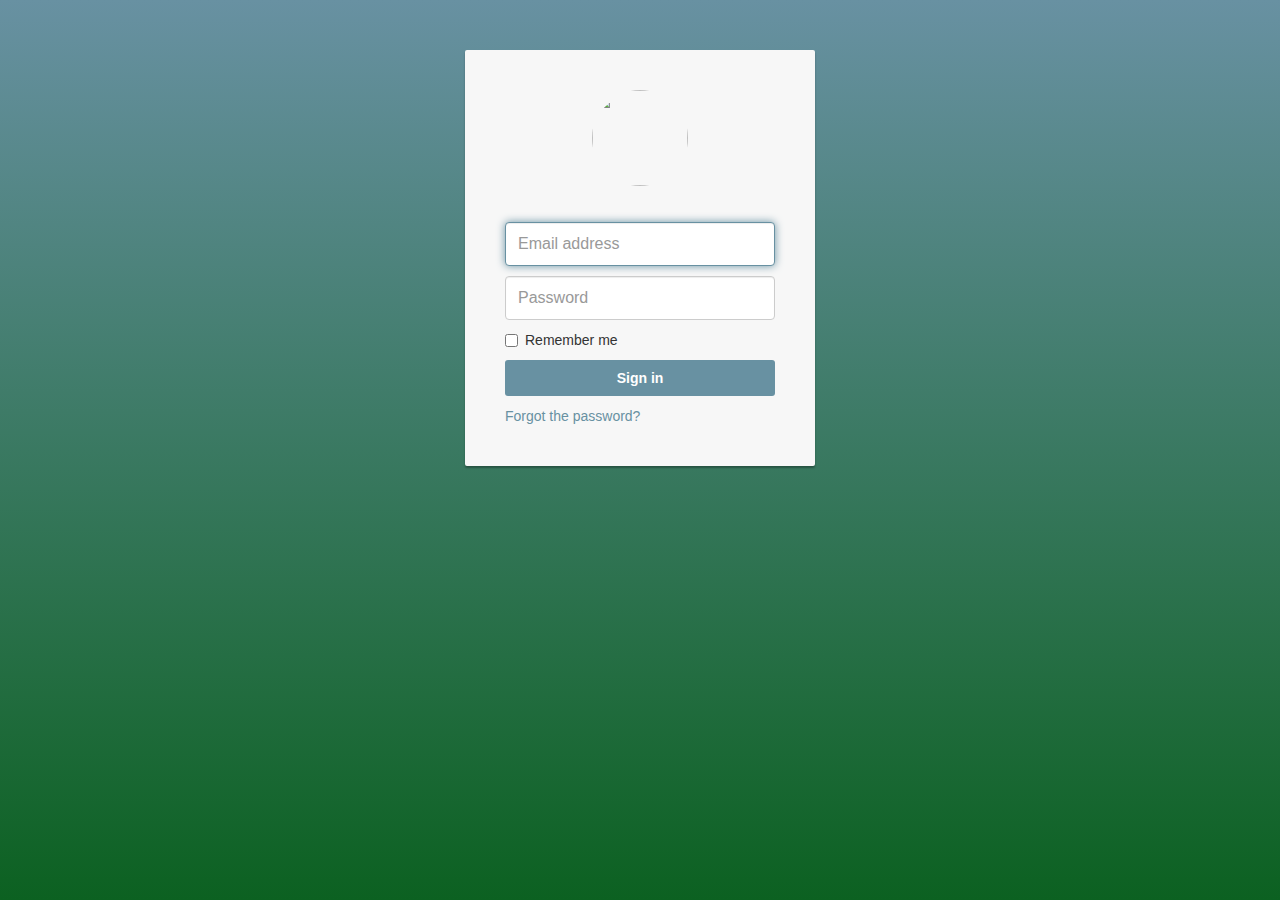
==== login/templates/login/login.html @ c8bd24fd "Initial commit" ====
<!DOCTYPE html>
<html>
    <head>
        <title>This is Djangos</title>
        <link href="//maxcdn.bootstrapcdn.com/bootstrap/3.3.0/css/bootstrap.min.css" rel="stylesheet" id="bootstrap-css">
        <style type="text/css">
        
            body, html {
                height: 100%;
                background-repeat: no-repeat;
                background-image: linear-gradient(rgb(104, 145, 162), rgb(12, 97, 33));
            }
            
            .card-container.card {
                max-width: 350px;
                padding: 40px 40px;
            }
            
            .btn {
                font-weight: 700;
                height: 36px;
                -moz-user-select: none;
                -webkit-user-select: none;
                user-select: none;
                cursor: default;
            }
            
            
            .card {
                background-color: #F7F7F7;
                padding: 20px 25px 30px;
                margin: 0 auto 25px;
                margin-top: 50px;
                -moz-border-radius: 2px;
                -webkit-border-radius: 2px;
                border-radius: 2px;
                -moz-box-shadow: 0px 2px 2px rgba(0, 0, 0, 0.3);
                -webkit-box-shadow: 0px 2px 2px rgba(0, 0, 0, 0.3);
                box-shadow: 0px 2px 2px rgba(0, 0, 0, 0.3);
            }
            
            .profile-img-card {
                width: 96px;
                height: 96px;
                margin: 0 auto 10px;
                display: block;
                -moz-border-radius: 50%;
                -webkit-border-radius: 50%;
                border-radius: 50%;
            }
            
            
            .profile-name-card {
                font-size: 16px;
                font-weight: bold;
                text-align: center;
                margin: 10px 0 0;
                min-height: 1em;
            }
            
            .reauth-email {
                display: block;
                color: #404040;
                line-height: 2;
                margin-bottom: 10px;
                font-size: 14px;
                text-align: center;
                overflow: hidden;
                text-overflow: ellipsis;
                white-space: nowrap;
                -moz-box-sizing: border-box;
                -webkit-box-sizing: border-box;
                box-sizing: border-box;
            }
            
            .form-signin #inputEmail,
            .form-signin #inputPassword {
                direction: ltr;
                height: 44px;
                font-size: 16px;
            }
            
            .form-signin input[type=email],
            .form-signin input[type=password],
            .form-signin input[type=text],
            .form-signin button {
                width: 100%;
                display: block;
                margin-bottom: 10px;
                z-index: 1;
                position: relative;
                -moz-box-sizing: border-box;
                -webkit-box-sizing: border-box;
                box-sizing: border-box;
            }
            
            .form-signin .form-control:focus {
                border-color: rgb(104, 145, 162);
                outline: 0;
                -webkit-box-shadow: inset 0 1px 1px rgba(0,0,0,.075),0 0 8px rgb(104, 145, 162);
                box-shadow: inset 0 1px 1px rgba(0,0,0,.075),0 0 8px rgb(104, 145, 162);
            }
            
            .btn.btn-signin {
                background-color: rgb(104, 145, 162);
                padding: 0px;
                font-weight: 700;
                font-size: 14px;
                height: 36px;
                -moz-border-radius: 3px;
                -webkit-border-radius: 3px;
                border-radius: 3px;
                border: none;
                -o-transition: all 0.218s;
                -moz-transition: all 0.218s;
                -webkit-transition: all 0.218s;
                transition: all 0.218s;
            }
            
            .btn.btn-signin:hover,
            .btn.btn-signin:active,
            .btn.btn-signin:focus {
                background-color: rgb(12, 97, 33);
            }
            
            .forgot-password {
                color: rgb(104, 145, 162);
            }
            
            .forgot-password:hover,
            .forgot-password:active,
            .forgot-password:focus{
                color: rgb(12, 97, 33);
            }
            
        </style>
    </head>
    <body>
        <div class="container">
            <div class="card card-container">
                <img id="profile-img" class="profile-img-card" src="//ssl.gstatic.com/accounts/ui/avatar_2x.png" />
                <p id="profile-name" class="profile-name-card"></p>
                <form class="form-signin">
                    <span id="reauth-email" class="reauth-email"></span>
                    <input type="email" id="inputEmail" class="form-control" placeholder="Email address" required autofocus>
                    <input type="password" id="inputPassword" class="form-control" placeholder="Password" required>
                    <div id="remember" class="checkbox">
                        <label>
                            <input type="checkbox" value="remember-me"> Remember me
                        </label>
                    </div>
                    <button class="btn btn-lg btn-primary btn-block btn-signin" type="submit">Sign in</button>
                </form>
                <a href="#" class="forgot-password">
                    Forgot the password?
                </a>
            </div>
        </div>
        <script src="//code.jquery.com/jquery-1.11.1.min.js"></script>
        <script src="//maxcdn.bootstrapcdn.com/bootstrap/3.3.0/js/bootstrap.min.js"></script>
    </body>
</html>
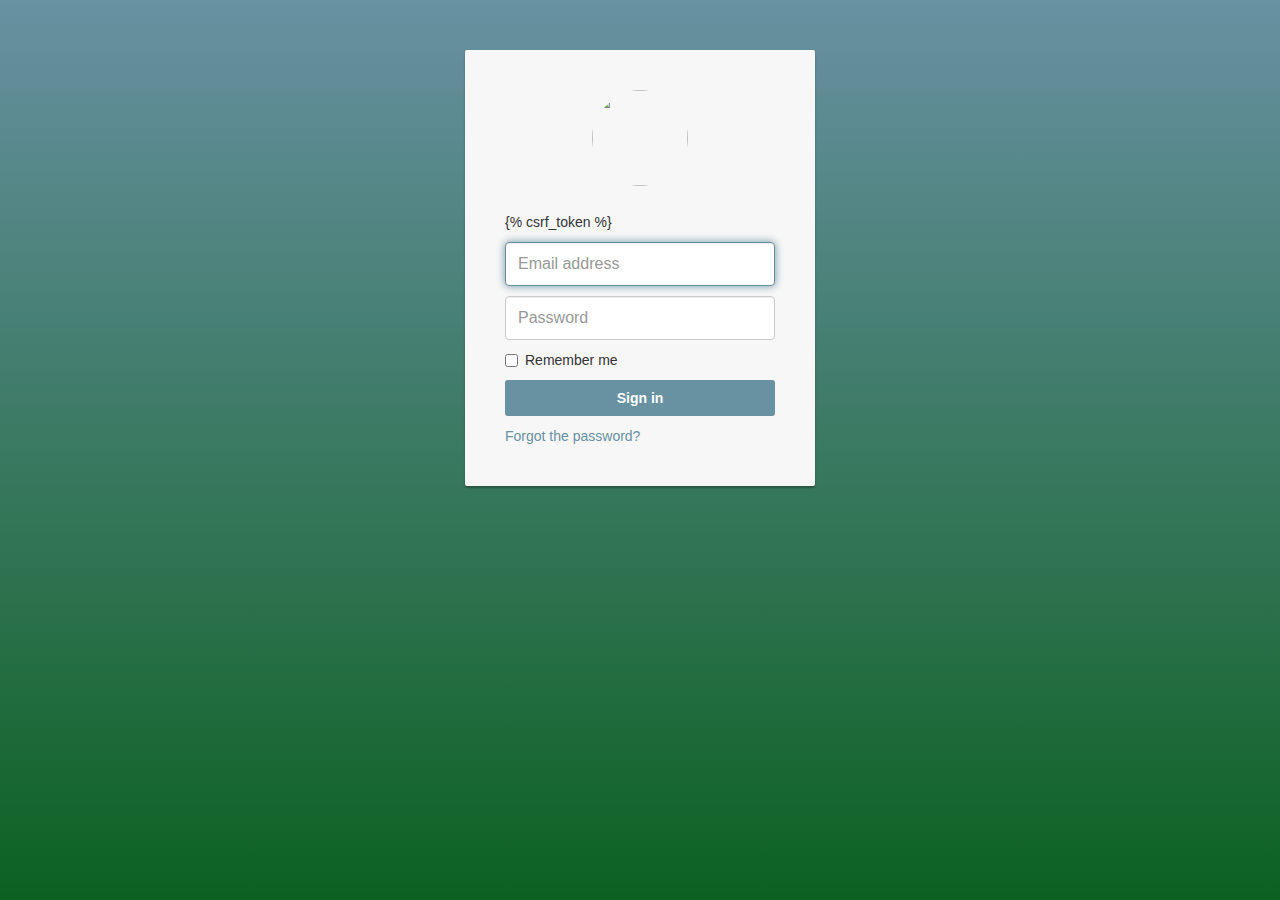
==== commit 325303f8: "Login Page created with all major bugs removed" ====
--- a/login/templates/login/login.html
+++ b/login/templates/login/login.html
@@ -140,10 +140,11 @@
             <div class="card card-container">
                 <img id="profile-img" class="profile-img-card" src="//ssl.gstatic.com/accounts/ui/avatar_2x.png" />
                 <p id="profile-name" class="profile-name-card"></p>
-                <form class="form-signin">
+                <form class="form-signin" method="POST" action="/auth">
+                    {% csrf_token %} 
                     <span id="reauth-email" class="reauth-email"></span>
-                    <input type="email" id="inputEmail" class="form-control" placeholder="Email address" required autofocus>
-                    <input type="password" id="inputPassword" class="form-control" placeholder="Password" required>
+                    <input type="email" id="inputEmail" class="form-control" name="username" placeholder="Email address" required autofocus>
+                    <input type="password" id="inputPassword" class="form-control" name="password" placeholder="Password" required>
                     <div id="remember" class="checkbox">
                         <label>
                             <input type="checkbox" value="remember-me"> Remember me
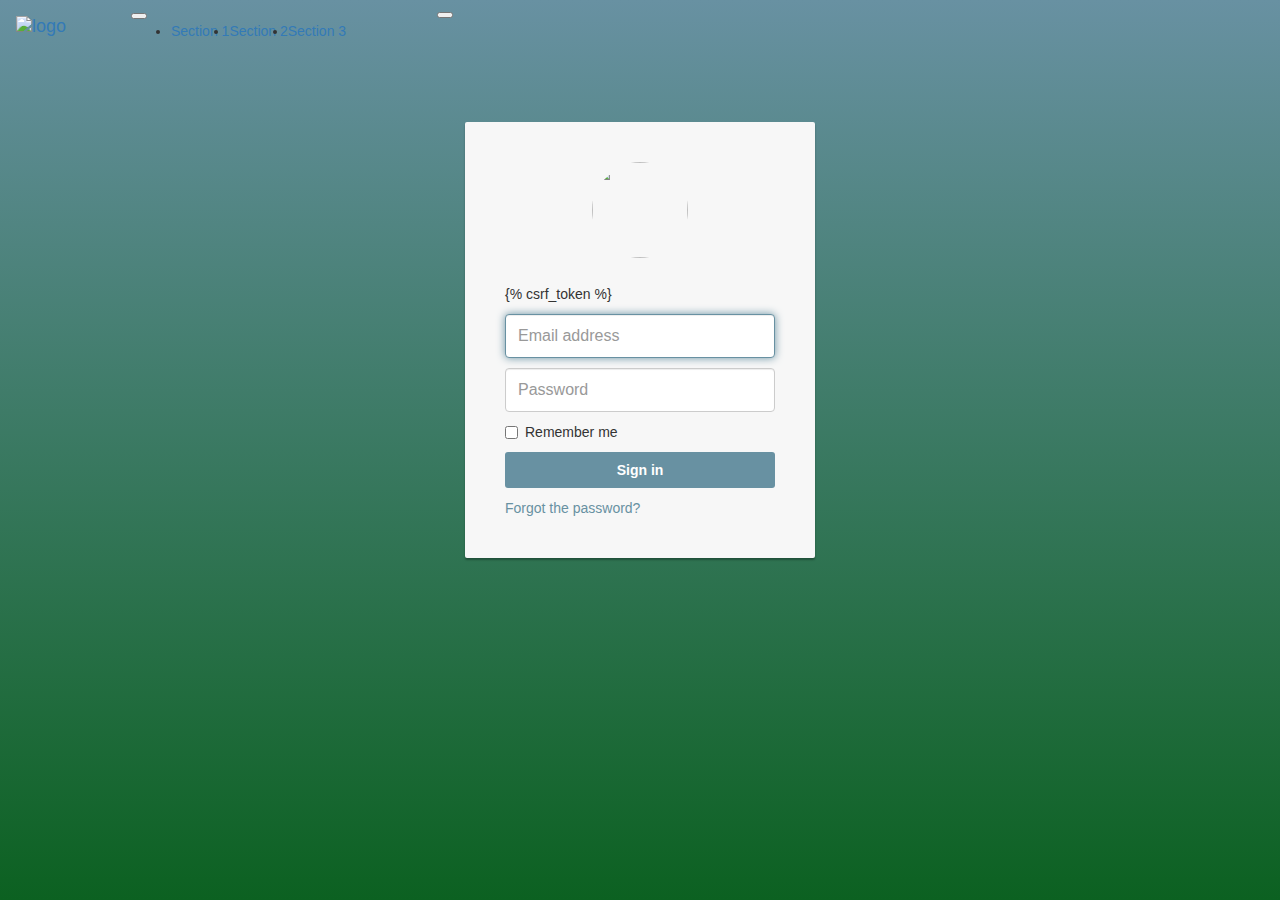
==== commit 8a129a54: "4-8-2018, 18:43" ====
--- a/login/templates/login/login.html
+++ b/login/templates/login/login.html
@@ -4,18 +4,18 @@
         <title>This is Djangos</title>
         <link href="//maxcdn.bootstrapcdn.com/bootstrap/3.3.0/css/bootstrap.min.css" rel="stylesheet" id="bootstrap-css">
         <style type="text/css">
-        
+
             body, html {
                 height: 100%;
                 background-repeat: no-repeat;
                 background-image: linear-gradient(rgb(104, 145, 162), rgb(12, 97, 33));
             }
-            
+
             .card-container.card {
                 max-width: 350px;
                 padding: 40px 40px;
             }
-            
+
             .btn {
                 font-weight: 700;
                 height: 36px;
@@ -24,8 +24,8 @@
                 user-select: none;
                 cursor: default;
             }
-            
-            
+
+
             .card {
                 background-color: #F7F7F7;
                 padding: 20px 25px 30px;
@@ -38,7 +38,7 @@
                 -webkit-box-shadow: 0px 2px 2px rgba(0, 0, 0, 0.3);
                 box-shadow: 0px 2px 2px rgba(0, 0, 0, 0.3);
             }
-            
+
             .profile-img-card {
                 width: 96px;
                 height: 96px;
@@ -48,8 +48,8 @@
                 -webkit-border-radius: 50%;
                 border-radius: 50%;
             }
-            
-            
+
+
             .profile-name-card {
                 font-size: 16px;
                 font-weight: bold;
@@ -57,7 +57,7 @@
                 margin: 10px 0 0;
                 min-height: 1em;
             }
-            
+
             .reauth-email {
                 display: block;
                 color: #404040;
@@ -72,14 +72,14 @@
                 -webkit-box-sizing: border-box;
                 box-sizing: border-box;
             }
-            
+
             .form-signin #inputEmail,
             .form-signin #inputPassword {
                 direction: ltr;
                 height: 44px;
                 font-size: 16px;
             }
-            
+
             .form-signin input[type=email],
             .form-signin input[type=password],
             .form-signin input[type=text],
@@ -93,14 +93,14 @@
                 -webkit-box-sizing: border-box;
                 box-sizing: border-box;
             }
-            
+
             .form-signin .form-control:focus {
                 border-color: rgb(104, 145, 162);
                 outline: 0;
                 -webkit-box-shadow: inset 0 1px 1px rgba(0,0,0,.075),0 0 8px rgb(104, 145, 162);
                 box-shadow: inset 0 1px 1px rgba(0,0,0,.075),0 0 8px rgb(104, 145, 162);
             }
-            
+
             .btn.btn-signin {
                 background-color: rgb(104, 145, 162);
                 padding: 0px;
@@ -116,32 +116,63 @@
                 -webkit-transition: all 0.218s;
                 transition: all 0.218s;
             }
-            
+
             .btn.btn-signin:hover,
             .btn.btn-signin:active,
             .btn.btn-signin:focus {
                 background-color: rgb(12, 97, 33);
             }
-            
+
             .forgot-password {
                 color: rgb(104, 145, 162);
             }
-            
+
             .forgot-password:hover,
             .forgot-password:active,
             .forgot-password:focus{
                 color: rgb(12, 97, 33);
             }
-            
+
         </style>
     </head>
     <body>
+      <div class="row">
+<div class="col-sm-4">
+<nav class="navbar navbar-expand-sm bg-dark navbar-dark fixed-top">
+<a class="navbar-brand" href="#">
+<img  style="width: 100px" src="image.png" alt=" logo" >
+</a>
+<button class="navbar-toggler" type="button" data-toggle="collapse" data-target="#collapsibleNavbar">
+<span class="navbar-toggler-icon"></span>
+</button>
+<div class="collapse navbar-collapse" id="collapsibleNavbar">
+  <ul class="navbar-nav">
+    <li class="nav-item">
+      <a class="nav-link" href="#section1">Section 1</a>
+    </li>
+    <li class="nav-item">
+      <a class="nav-link" href="#section2">Section 2</a>
+    </li>
+    <li class="nav-item">
+      <a class="nav-link" href="#section3">Section 3</a>
+    </li>
+  </ul>
+</div>
+</nav>
+</div>
+<div class="col-sm-8">
+<!-- Toggler/collapsibe Button -->
+<button class="navbar-toggler" type="button" data-toggle="collapse" data-target="#collapsibleNavbar">
+<span class="navbar-toggler-icon"></span>
+</button>
+</div>
+</div>
         <div class="container">
             <div class="card card-container">
                 <img id="profile-img" class="profile-img-card" src="//ssl.gstatic.com/accounts/ui/avatar_2x.png" />
                 <p id="profile-name" class="profile-name-card"></p>
-                <form class="form-signin" method="POST" action="/auth">
-                    {% csrf_token %} 
+                <form class="form-signin" method="POST" action="/login_auth">
+                    {% csrf_token %}
                     <span id="reauth-email" class="reauth-email"></span>
                     <input type="email" id="inputEmail" class="form-control" name="username" placeholder="Email address" required autofocus>
                     <input type="password" id="inputPassword" class="form-control" name="password" placeholder="Password" required>
@@ -160,4 +191,4 @@
         <script src="//code.jquery.com/jquery-1.11.1.min.js"></script>
         <script src="//maxcdn.bootstrapcdn.com/bootstrap/3.3.0/js/bootstrap.min.js"></script>
     </body>
-</html>+</html>
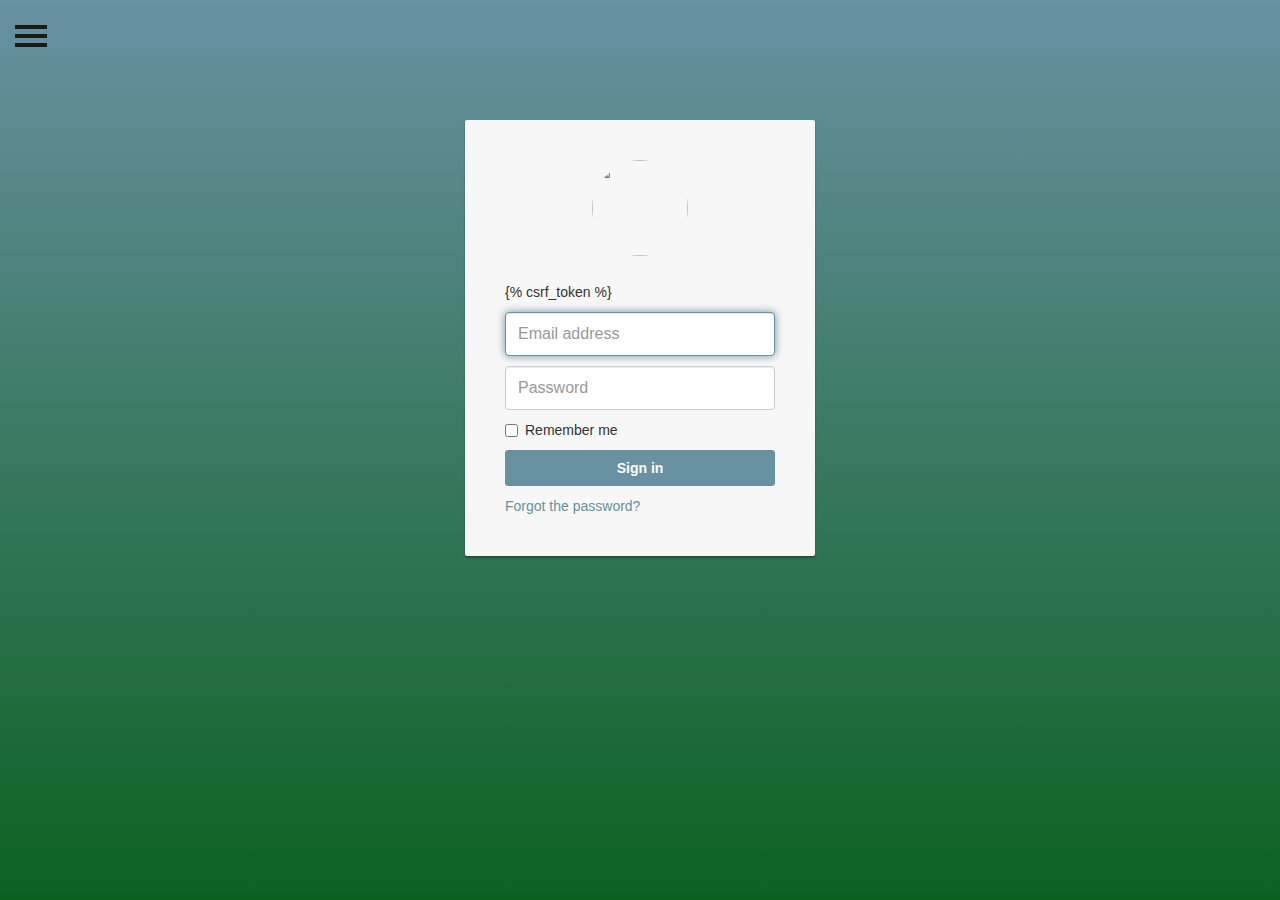
==== commit 1cbedc19: "new updates for dashboard" ====
--- a/login/templates/login/login.html
+++ b/login/templates/login/login.html
@@ -4,6 +4,13 @@
         <title>This is Djangos</title>
         <link href="//maxcdn.bootstrapcdn.com/bootstrap/3.3.0/css/bootstrap.min.css" rel="stylesheet" id="bootstrap-css">
         <style type="text/css">
+
+
+
+
+
+
+
 
             body, html {
                 height: 100%;
@@ -132,43 +139,366 @@
             .forgot-password:focus{
                 color: rgb(12, 97, 33);
             }
+            
+            
+            
+            
+            
+            
+            
+            
+            
+            
+            
+            
+            body {
+    position: relative;
+    overflow-x: hidden;
+}
+body,
+html { height: 100%;}
+.nav .open > a, 
+.nav .open > a:hover, 
+.nav .open > a:focus {background-color: transparent;}
+
+/*-------------------------------*/
+/*           Wrappers            */
+/*-------------------------------*/
+
+#wrapper {
+    padding-left: 0;
+    -webkit-transition: all 0.5s ease;
+    -moz-transition: all 0.5s ease;
+    -o-transition: all 0.5s ease;
+    transition: all 0.5s ease;
+}
+
+#wrapper.toggled {
+    padding-left: 220px;
+}
+
+#sidebar-wrapper {
+    z-index: 1000;
+    left: 220px;
+    width: 0;
+    height: 100%;
+    margin-left: -220px;
+    overflow-y: auto;
+    overflow-x: hidden;
+    background: #1a1a1a;
+    -webkit-transition: all 0.5s ease;
+    -moz-transition: all 0.5s ease;
+    -o-transition: all 0.5s ease;
+    transition: all 0.5s ease;
+}
+
+#sidebar-wrapper::-webkit-scrollbar {
+  display: none;
+}
+
+#wrapper.toggled #sidebar-wrapper {
+    width: 220px;
+}
+
+#page-content-wrapper {
+    width: 100%;
+    padding-top: 70px;
+}
+
+#wrapper.toggled #page-content-wrapper {
+    position: absolute;
+    margin-right: -220px;
+}
+
+/*-------------------------------*/
+/*     Sidebar nav styles        */
+/*-------------------------------*/
+
+.sidebar-nav {
+    position: absolute;
+    top: 0;
+    width: 220px;
+    margin: 0;
+    padding: 0;
+    list-style: none;
+}
+
+.sidebar-nav li {
+    position: relative; 
+    line-height: 20px;
+    display: inline-block;
+    width: 100%;
+}
+
+.sidebar-nav li:before {
+    content: '';
+    position: absolute;
+    top: 0;
+    left: 0;
+    z-index: -1;
+    height: 100%;
+    width: 3px;
+    background-color: #1c1c1c;
+    -webkit-transition: width .2s ease-in;
+      -moz-transition:  width .2s ease-in;
+       -ms-transition:  width .2s ease-in;
+            transition: width .2s ease-in;
+
+}
+.sidebar-nav li:first-child a {
+    color: #fff;
+    background-color: #1a1a1a;
+}
+.sidebar-nav li:nth-child(2):before {
+    background-color: #ec1b5a;   
+}
+.sidebar-nav li:nth-child(3):before {
+    background-color: #79aefe;   
+}
+.sidebar-nav li:nth-child(4):before {
+    background-color: #314190;   
+}
+.sidebar-nav li:nth-child(5):before {
+    background-color: #279636;   
+}
+.sidebar-nav li:nth-child(6):before {
+    background-color: #7d5d81;   
+}
+.sidebar-nav li:nth-child(7):before {
+    background-color: #ead24c;   
+}
+.sidebar-nav li:nth-child(8):before {
+    background-color: #2d2366;   
+}
+.sidebar-nav li:nth-child(9):before {
+    background-color: #35acdf;   
+}
+.sidebar-nav li:hover:before,
+.sidebar-nav li.open:hover:before {
+    width: 100%;
+    -webkit-transition: width .2s ease-in;
+      -moz-transition:  width .2s ease-in;
+       -ms-transition:  width .2s ease-in;
+            transition: width .2s ease-in;
+
+}
+
+.sidebar-nav li a {
+    display: block;
+    color: #ddd;
+    text-decoration: none;
+    padding: 10px 15px 10px 30px;    
+}
+
+.sidebar-nav li a:hover,
+.sidebar-nav li a:active,
+.sidebar-nav li a:focus,
+.sidebar-nav li.open a:hover,
+.sidebar-nav li.open a:active,
+.sidebar-nav li.open a:focus{
+    color: #fff;
+    text-decoration: none;
+    background-color: transparent;
+}
+
+.sidebar-nav > .sidebar-brand {
+    height: 65px;
+    font-size: 20px;
+    line-height: 44px;
+}
+.sidebar-nav .dropdown-menu {
+    position: relative;
+    width: 100%;
+    padding: 0;
+    margin: 0;
+    border-radius: 0;
+    border: none;
+    background-color: #222;
+    box-shadow: none;
+}
+
+/*-------------------------------*/
+/*       Hamburger-Cross         */
+/*-------------------------------*/
+
+.hamburger {
+  position: fixed;
+  top: 20px;  
+  z-index: 999;
+  display: block;
+  width: 32px;
+  height: 32px;
+  margin-left: 15px;
+  background: transparent;
+  border: none;
+}
+.hamburger:hover,
+.hamburger:focus,
+.hamburger:active {
+  outline: none;
+}
+.hamburger.is-closed:before {
+  content: '';
+  display: block;
+  width: 100px;
+  font-size: 14px;
+  color: #fff;
+  line-height: 32px;
+  text-align: center;
+  opacity: 0;
+  -webkit-transform: translate3d(0,0,0);
+  -webkit-transition: all .35s ease-in-out;
+}
+.hamburger.is-closed:hover:before {
+  opacity: 1;
+  display: block;
+  -webkit-transform: translate3d(-100px,0,0);
+  -webkit-transition: all .35s ease-in-out;
+}
+
+.hamburger.is-closed .hamb-top,
+.hamburger.is-closed .hamb-middle,
+.hamburger.is-closed .hamb-bottom,
+.hamburger.is-open .hamb-top,
+.hamburger.is-open .hamb-middle,
+.hamburger.is-open .hamb-bottom {
+  position: absolute;
+  left: 0;
+  height: 4px;
+  width: 100%;
+}
+.hamburger.is-closed .hamb-top,
+.hamburger.is-closed .hamb-middle,
+.hamburger.is-closed .hamb-bottom {
+  background-color: #1a1a1a;
+}
+.hamburger.is-closed .hamb-top { 
+  top: 5px; 
+  -webkit-transition: all .35s ease-in-out;
+}
+.hamburger.is-closed .hamb-middle {
+  top: 50%;
+  margin-top: -2px;
+}
+.hamburger.is-closed .hamb-bottom {
+  bottom: 5px;  
+  -webkit-transition: all .35s ease-in-out;
+}
+
+.hamburger.is-closed:hover .hamb-top {
+  top: 0;
+  -webkit-transition: all .35s ease-in-out;
+}
+.hamburger.is-closed:hover .hamb-bottom {
+  bottom: 0;
+  -webkit-transition: all .35s ease-in-out;
+}
+.hamburger.is-open .hamb-top,
+.hamburger.is-open .hamb-middle,
+.hamburger.is-open .hamb-bottom {
+  background-color: #1a1a1a;
+}
+.hamburger.is-open .hamb-top,
+.hamburger.is-open .hamb-bottom {
+  top: 50%;
+  margin-top: -2px;  
+}
+.hamburger.is-open .hamb-top { 
+  -webkit-transform: rotate(45deg);
+  -webkit-transition: -webkit-transform .2s cubic-bezier(.73,1,.28,.08);
+}
+.hamburger.is-open .hamb-middle { display: none; }
+.hamburger.is-open .hamb-bottom {
+  -webkit-transform: rotate(-45deg);
+  -webkit-transition: -webkit-transform .2s cubic-bezier(.73,1,.28,.08);
+}
+.hamburger.is-open:before {
+  content: '';
+  display: block;
+  width: 100px;
+  font-size: 14px;
+  color: #fff;
+  line-height: 32px;
+  text-align: center;
+  opacity: 0;
+  -webkit-transform: translate3d(0,0,0);
+  -webkit-transition: all .35s ease-in-out;
+}
+.hamburger.is-open:hover:before {
+  opacity: 1;
+  display: block;
+  -webkit-transform: translate3d(-100px,0,0);
+  -webkit-transition: all .35s ease-in-out;
+}
+
+/*-------------------------------*/
+/*            Overlay            */
+/*-------------------------------*/
+
+.overlay {
+    position: fixed;
+    display: none;
+    width: 100%;
+    height: 100%;
+    top: 0;
+    left: 0;
+    right: 0;
+    bottom: 0;
+    background-color: rgba(250,250,250,.8);
+    z-index: 1;
+}
+            
+            
+            
+            
+            
+            
+            
+            
+            
 
         </style>
     </head>
+    
+    
+    
     <body>
-      <div class="row">
-<div class="col-sm-4">
-<nav class="navbar navbar-expand-sm bg-dark navbar-dark fixed-top">
-<a class="navbar-brand" href="#">
-<img  style="width: 100px" src="image.png" alt=" logo" >
-</a>
-<button class="navbar-toggler" type="button" data-toggle="collapse" data-target="#collapsibleNavbar">
-<span class="navbar-toggler-icon"></span>
-</button>
-<div class="collapse navbar-collapse" id="collapsibleNavbar">
-  <ul class="navbar-nav">
-    <li class="nav-item">
-      <a class="nav-link" href="#section1">Section 1</a>
-    </li>
-    <li class="nav-item">
-      <a class="nav-link" href="#section2">Section 2</a>
-    </li>
-    <li class="nav-item">
-      <a class="nav-link" href="#section3">Section 3</a>
-    </li>
-  </ul>
-</div>
-</nav>
-</div>
-<div class="col-sm-8">
-<!-- Toggler/collapsibe Button -->
-<button class="navbar-toggler" type="button" data-toggle="collapse" data-target="#collapsibleNavbar">
-<span class="navbar-toggler-icon"></span>
-</button>
-</div>
-</div>
-        <div class="container">
-            <div class="card card-container">
+     <div id="wrapper">
+        <div class="overlay"></div>
+    
+        <!-- Sidebar -->
+        <nav class="navbar navbar-inverse navbar-fixed-top" id="sidebar-wrapper" role="navigation">
+            <ul class="nav sidebar-nav">
+                <li class="sidebar-brand">
+                    <a href="#">
+                       Brand
+                    </a>
+                </li>
+                <li>
+                    <a href="#">Home</a>
+                </li>
+                <li>
+                    <a href="#">About</a>
+                </li>
+                <li>
+                    <a href="#">Contact Us</a>
+                </li>
+                <li>
+                    <a href="#">Careers</a>
+                </li>
+            </ul>
+        </nav>
+        <!-- /#sidebar-wrapper -->
+
+        <!-- Page Content -->
+        <div id="page-content-wrapper">
+            <button type="button" class="hamburger is-closed" data-toggle="offcanvas">
+                <span class="hamb-top"></span>
+    			<span class="hamb-middle"></span>
+				<span class="hamb-bottom"></span>
+            </button>
+            <div class="container">
+               <div class="card card-container">
                 <img id="profile-img" class="profile-img-card" src="//ssl.gstatic.com/accounts/ui/avatar_2x.png" />
                 <p id="profile-name" class="profile-name-card"></p>
                 <form class="form-signin" method="POST" action="/login_auth">
@@ -187,8 +517,54 @@
                     Forgot the password?
                 </a>
             </div>
+            </div>
         </div>
+        
+        
+        
+        
+        
+        
+        
+        
+        
         <script src="//code.jquery.com/jquery-1.11.1.min.js"></script>
         <script src="//maxcdn.bootstrapcdn.com/bootstrap/3.3.0/js/bootstrap.min.js"></script>
+        <script>
+            
+            
+            
+            $(document).ready(function () {
+  var trigger = $('.hamburger'),
+      overlay = $('.overlay'),
+     isClosed = false;
+
+    trigger.click(function () {
+      hamburger_cross();      
+    });
+
+    function hamburger_cross() {
+
+      if (isClosed == true) {          
+        overlay.hide();
+        trigger.removeClass('is-open');
+        trigger.addClass('is-closed');
+        isClosed = false;
+      } else {   
+        overlay.show();
+        trigger.removeClass('is-closed');
+        trigger.addClass('is-open');
+        isClosed = true;
+      }
+  }
+  
+  $('[data-toggle="offcanvas"]').click(function () {
+        $('#wrapper').toggleClass('toggled');
+  });  
+});
+            
+            
+            
+        </script>
     </body>
 </html>
